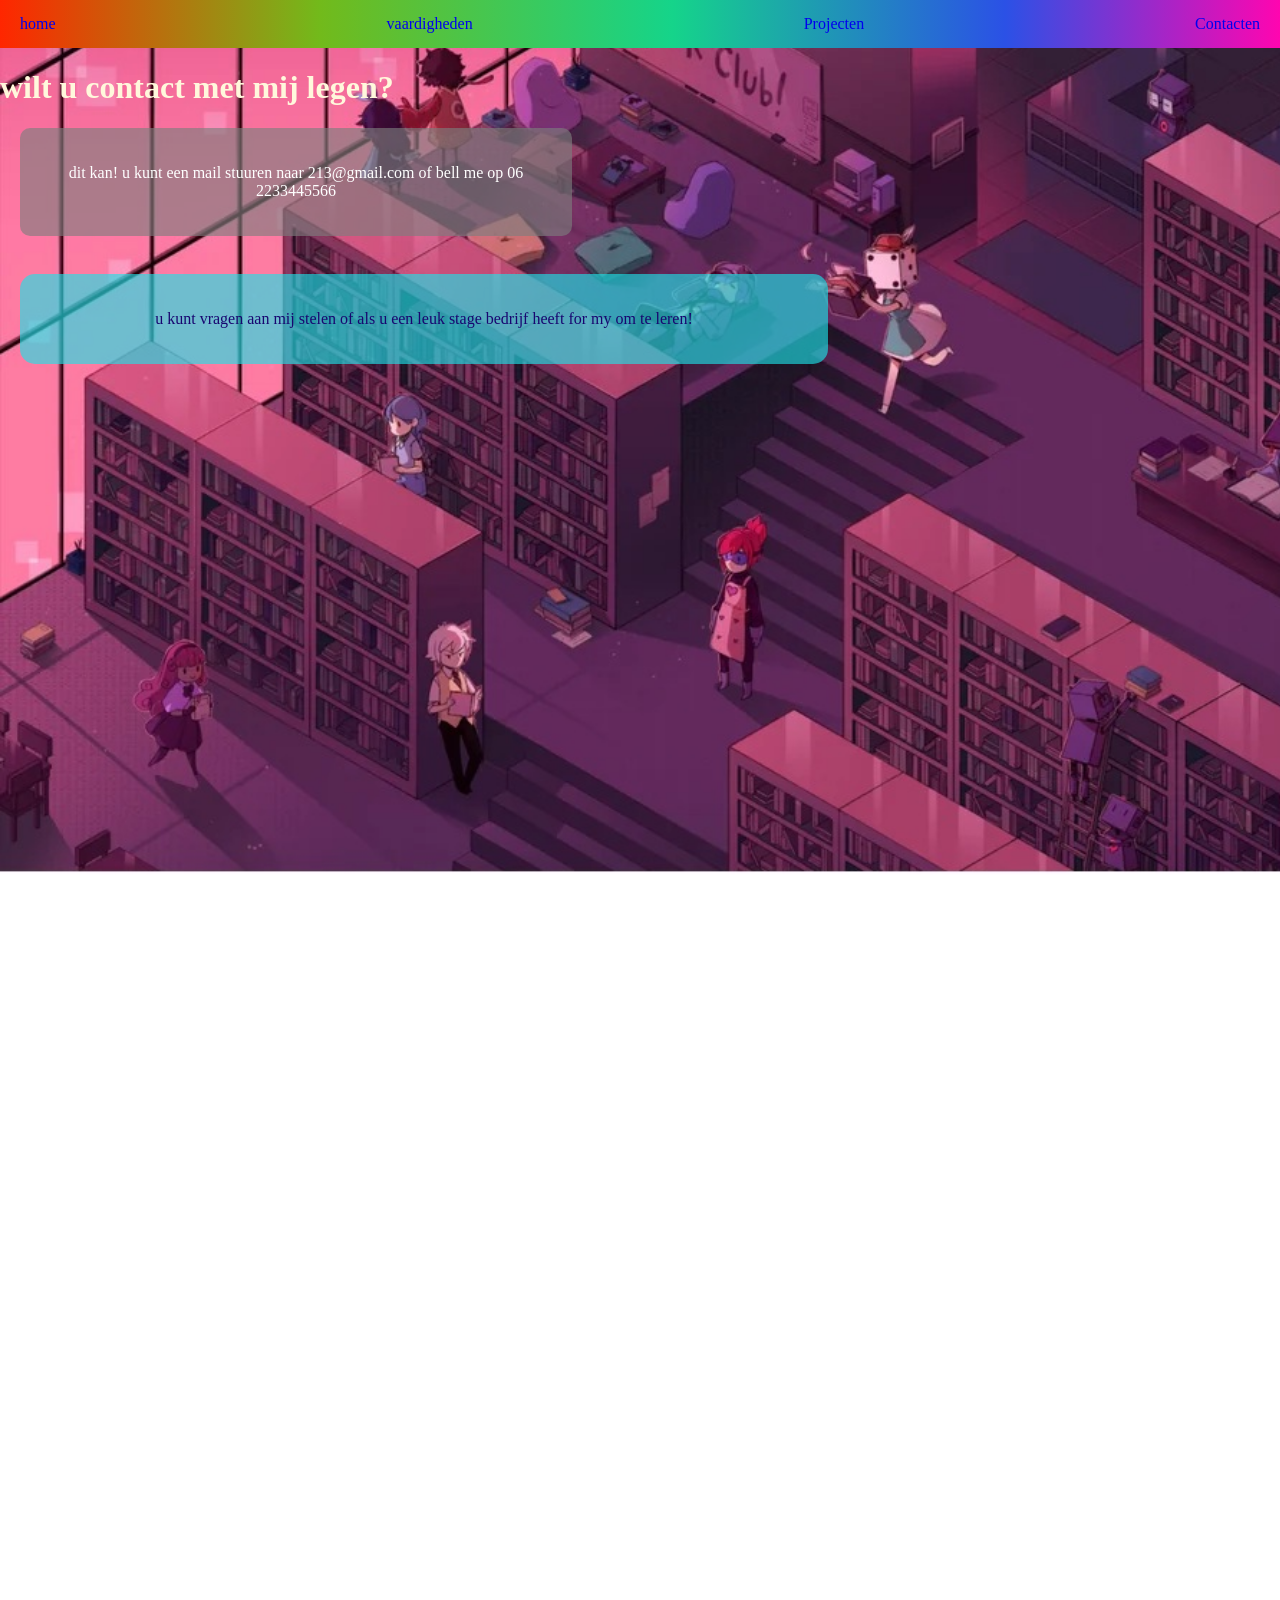
==== contacten.html @ 4d0608e5 "uitbrijding op projecten tab bald" ====
<!DOCTYPE html>
<html lang="en">
<head>
    <meta charset="UTF-8">
    <meta name="viewport" content="width=device-width, initial-scale=1.0">
     <link rel="stylesheet" href="style.css">
    <title>Document</title>
</head>
<body>
     <style>
        body {
            background-image: url(Pic/contacten_background.jpg);
            background-repeat: no-repeat;
            background-attachment: fixed;
            background-size: cover;
        }

        
    </style>
          <header class="header_side">
        <a href="index.html">home</a>
        <a href="Skills.html">vaardigheden</a>
        <a href="index3.html">Projecten</a>
        <a href="contacten.html">Contacten</a>
    </header>
    <main>
        <h1>wilt u contact met mij legen?</h1>
        <div class="box">
        <p id="co1">dit kan! u kunt een mail stuuren naar 213@gmail.com of bell me op 06 2233445566</p>
        </div>
        <br>
        <div class="box2">
        <p id="co2">u kunt vragen aan mij stelen of als u een leuk stage bedrijf heeft for my om te leren!</p>
            </div>
    </main>

    <footer>

    </footer>
</body>
</html>
---- style.css ----
body {
    margin: 0;
    min-height: 400vh;
}

h1 {
    color: cornsilk;
}

.box {
    width: 40%;
    height: 2%;
    background-color: rgba(126, 126, 126, 0.632);
    padding: 20px;
    margin: 20px 20px 0px 20px;
    text-align: center;
    border-radius: 10px;
}

#item64 {
    color: darkorchid
}

a {
    text-decoration: none;
}

a:visited {
    color: black;
}

html {
    scroll-behavior: smooth;
    scroll-margin-top: 1500px;

}

#Ik_ben {
    font-family: Arial;
    text-align: center;
    color: whitesmoke;
}
button:hover {
  background-color: aqua;
}

#item1{
    text-align: center;
}
#item2{
    text-align: center;
}
#item3{
    text-align: center;
}

.header_side {
  background: linear-gradient(90deg, #ff2600 0%, #72ba1b 25%, #15d48a 52.52%, #2b51e6 78.52%, #ff05b0 100%);
  padding: 15px 20px;
  display: flex;
  justify-content: space-between;
  align-items: center;
}

.under_side {
  background: linear-gradient(90deg, #ff2600 0%, #72ba1b 25%, #15d48a 52.52%, #2b51e6 78.52%, #ff05b0 100%);
  padding: 15px 20px;
  display: flex;
  justify-content: space-between;
  align-items: center;
}
#co1{
    color: white;
}
#co2{
    color: rgb(24, 6, 112);
}

#sk1{
    color: white;
}
.box2 {
    width: 60%;
    height: 30%;
    background-color: rgba(29, 226, 233, 0.632);
    padding: 20px;
    margin: 20px 20px 0px 20px;
    text-align: center;
    border-radius: 15px;
}
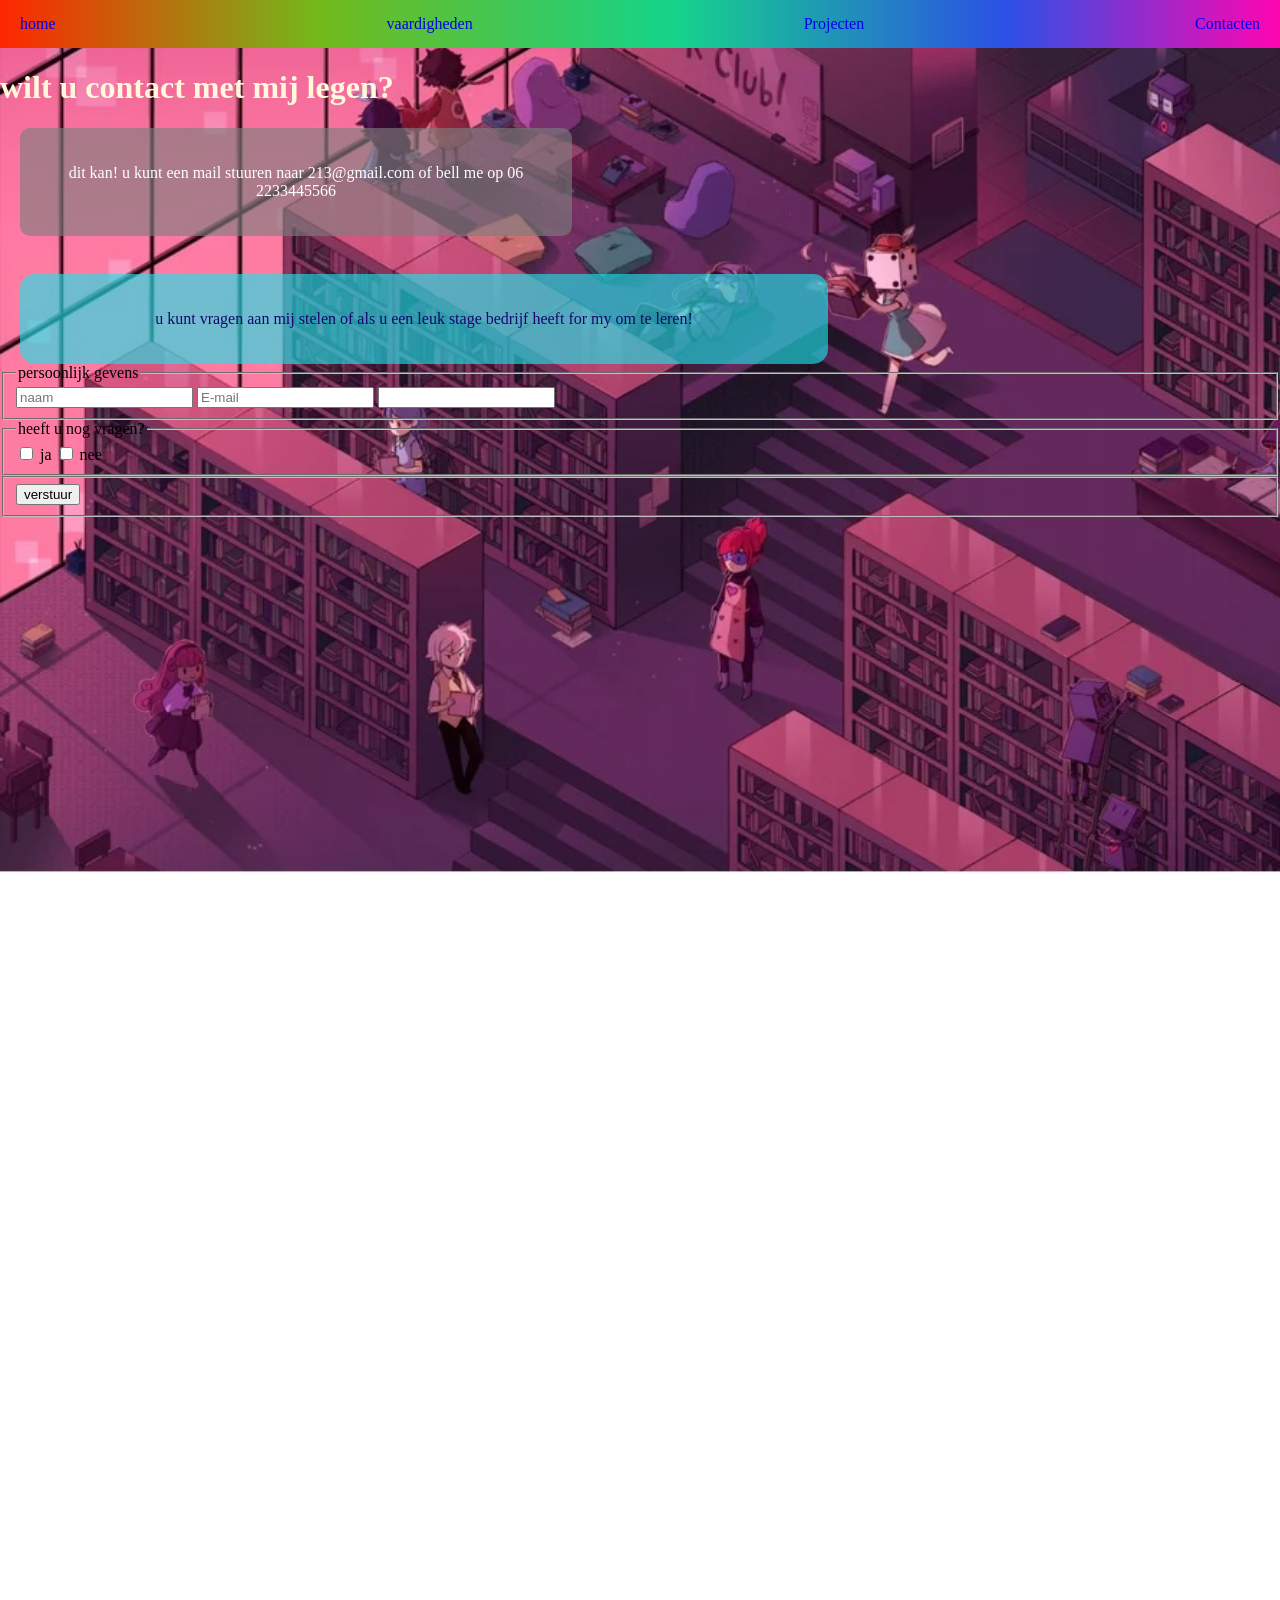
==== commit ec073668: "fixed terug knop Added meer <form> stuff" ====
--- a/contacten.html
+++ b/contacten.html
@@ -1,23 +1,30 @@
 <!DOCTYPE html>
 <html lang="en">
+
 <head>
     <meta charset="UTF-8">
     <meta name="viewport" content="width=device-width, initial-scale=1.0">
-     <link rel="stylesheet" href="style.css">
-    <title>Document</title>
+    <link rel="icon" type="image/x-icon" href="/Pic/the_sun.jpg">
+    <link rel="stylesheet" href="style.css">
+    <title>Contact</title>
+
+    <style>
+        input:focus{
+            border: 4px goldenrod;
+        } 
+    </style>
 </head>
+
 <body>
-     <style>
+    <style>
         body {
             background-image: url(Pic/contacten_background.jpg);
             background-repeat: no-repeat;
             background-attachment: fixed;
             background-size: cover;
         }
-
-        
     </style>
-          <header class="header_side">
+    <header class="header_side">
         <a href="index.html">home</a>
         <a href="Skills.html">vaardigheden</a>
         <a href="index3.html">Projecten</a>
@@ -26,16 +33,35 @@
     <main>
         <h1>wilt u contact met mij legen?</h1>
         <div class="box">
-        <p id="co1">dit kan! u kunt een mail stuuren naar 213@gmail.com of bell me op 06 2233445566</p>
+            <p id="co1">dit kan! u kunt een mail stuuren naar 213@gmail.com of bell me op 06 2233445566</p>
         </div>
         <br>
         <div class="box2">
-        <p id="co2">u kunt vragen aan mij stelen of als u een leuk stage bedrijf heeft for my om te leren!</p>
-            </div>
+            <p id="co2">u kunt vragen aan mij stelen of als u een leuk stage bedrijf heeft for my om te leren!</p>
+        </div>
+        
+        <form action="2010joukebos@gmail.com" method="post">
+            <fieldset>
+                <legend>persoonlijk gevens</legend>
+                <label for="name"></label>
+                <input type="name" name="username" placeholder="naam" required>
+            <input type="email" name="email" placeholder="E-mail" required>
+                 <input type="text">
+            </fieldset>
+            <fieldset>
+                <legend>heeft u nog vragen?</legend>
+                <input type="checkbox"> ja
+                <input type="checkbox"> nee
+            </fieldset>
+            <fieldset>
+            <input type="submit" value="verstuur">
+            </fieldset>
+        </form>
     </main>
 
     <footer>
 
     </footer>
 </body>
+
 </html>
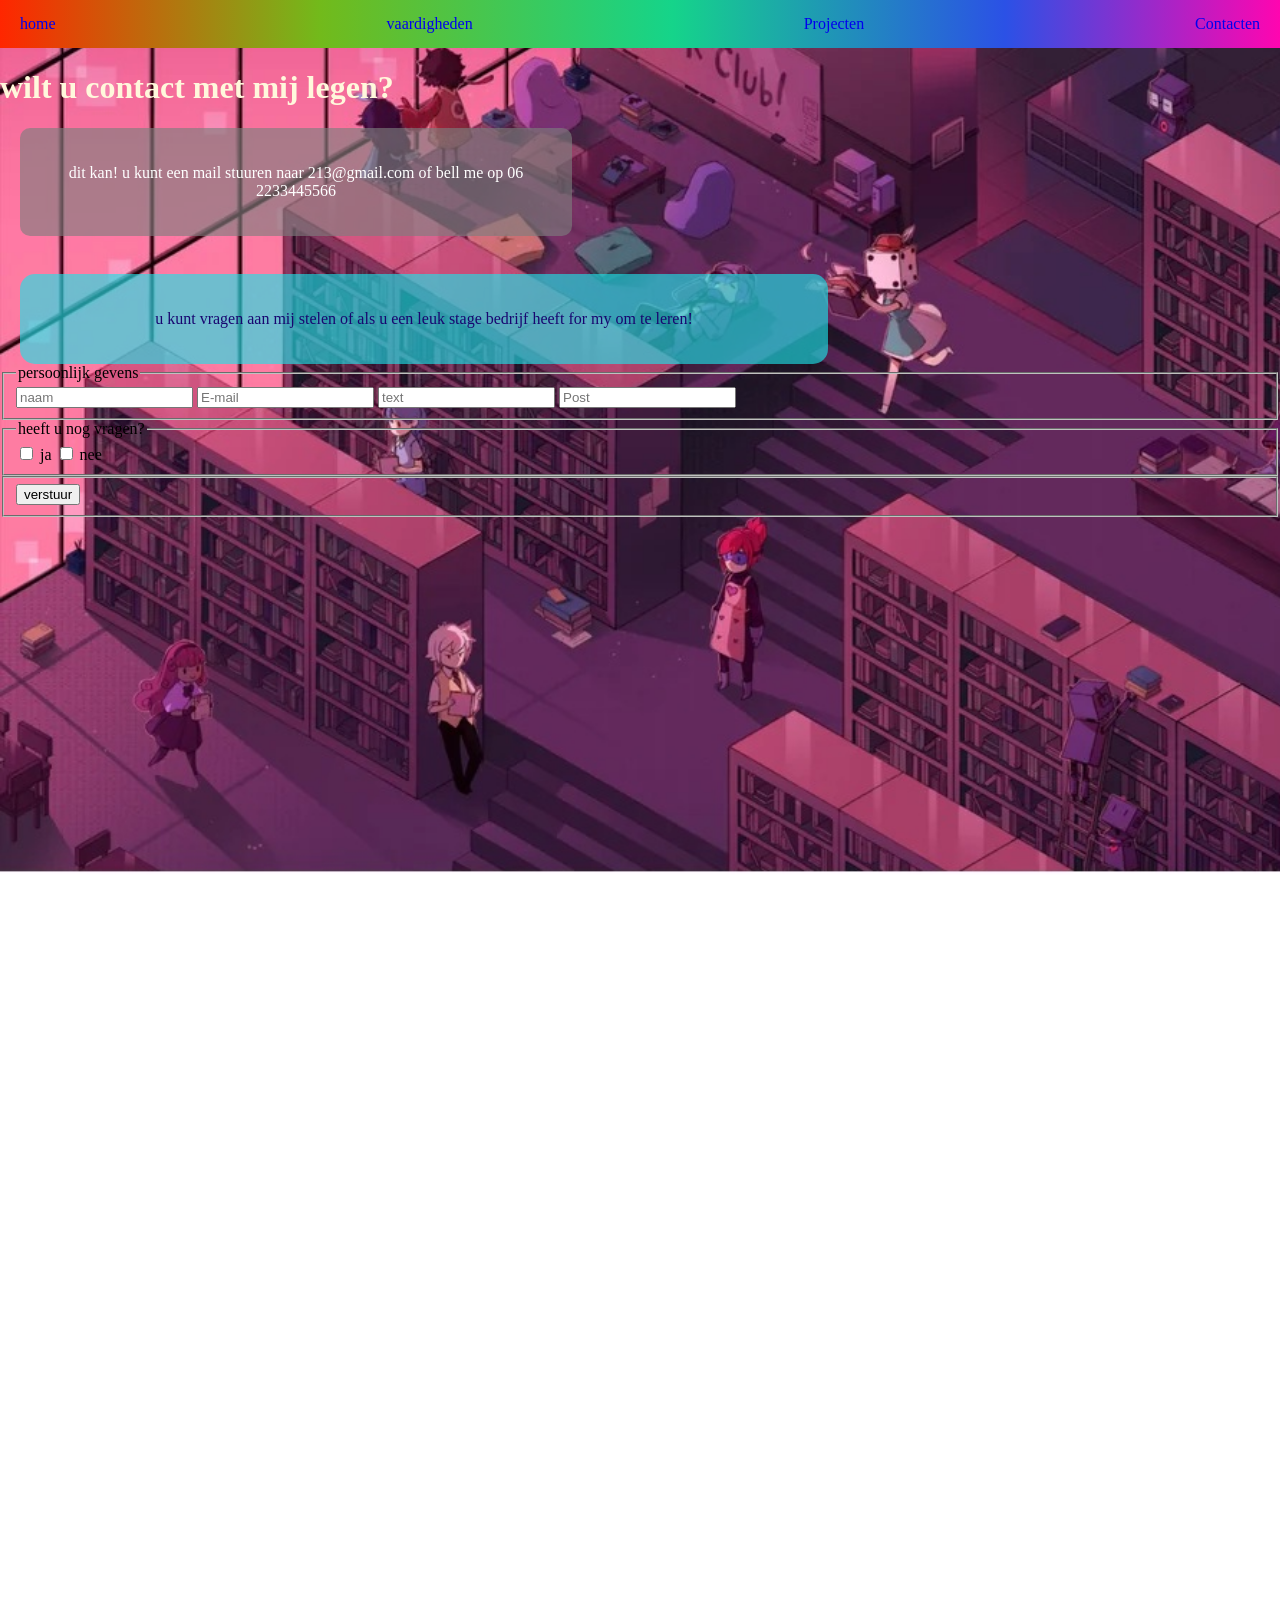
==== commit 90745f28: "new picture" ====
--- a/contacten.html
+++ b/contacten.html
@@ -46,7 +46,8 @@
                 <label for="name"></label>
                 <input type="name" name="username" placeholder="naam" required>
             <input type="email" name="email" placeholder="E-mail" required>
-                 <input type="text">
+                 <input type="text" placeholder="text" required>
+                 <input type="text" pattern="[0-9]{4} [a-z]{2}" placeholder="Post">
             </fieldset>
             <fieldset>
                 <legend>heeft u nog vragen?</legend>
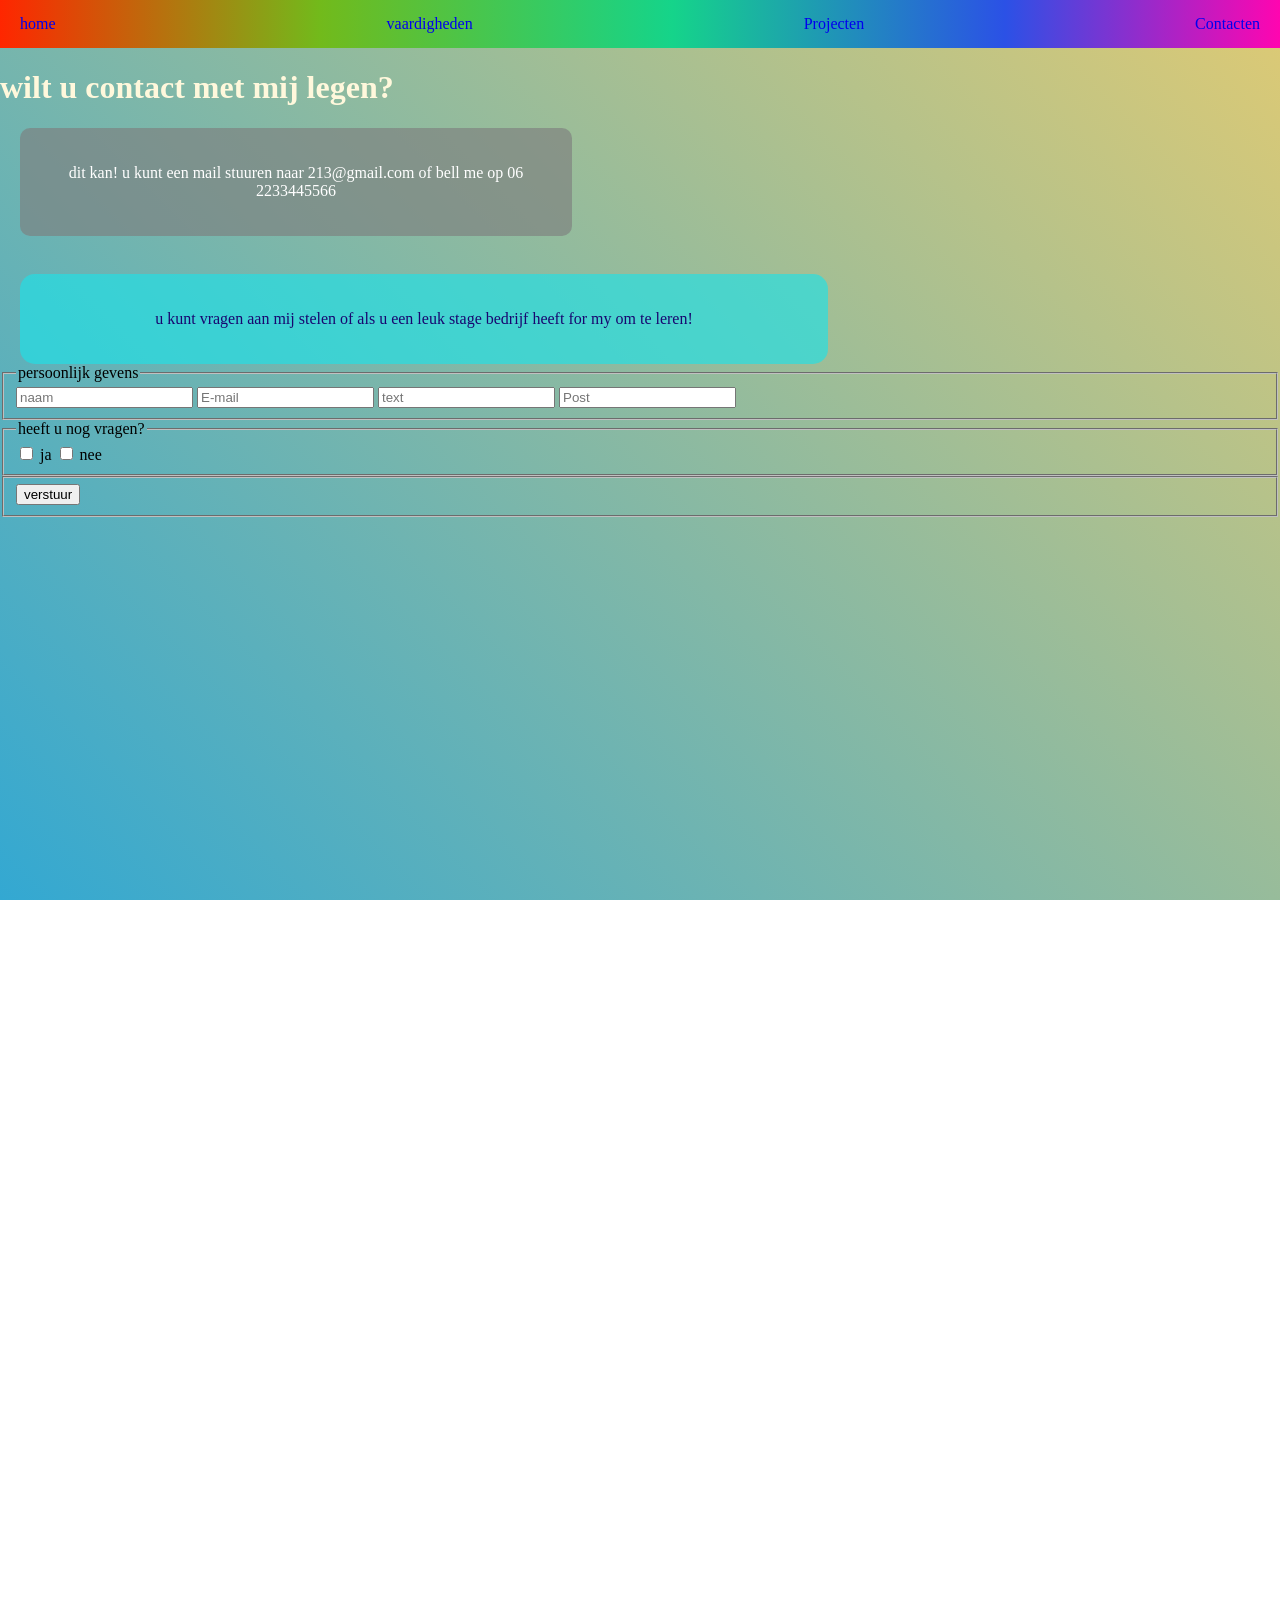
==== commit d30dcf55: "Niewe desing voor achtergrond Add: geel blauw achtergrond kleur op eleken pagina  Removed: afbeeldin" ====
--- a/contacten.html
+++ b/contacten.html
@@ -9,16 +9,16 @@
     <title>Contact</title>
 
     <style>
-        input:focus{
+        input:focus {
             border: 4px goldenrod;
-        } 
+        }
     </style>
 </head>
 
 <body>
     <style>
         body {
-            background-image: url(Pic/contacten_background.jpg);
+       background: linear-gradient(45deg, #33a8d2, #deca74);;
             background-repeat: no-repeat;
             background-attachment: fixed;
             background-size: cover;
@@ -39,15 +39,15 @@
         <div class="box2">
             <p id="co2">u kunt vragen aan mij stelen of als u een leuk stage bedrijf heeft for my om te leren!</p>
         </div>
-        
+
         <form action="2010joukebos@gmail.com" method="post">
             <fieldset>
                 <legend>persoonlijk gevens</legend>
                 <label for="name"></label>
                 <input type="name" name="username" placeholder="naam" required>
-            <input type="email" name="email" placeholder="E-mail" required>
-                 <input type="text" placeholder="text" required>
-                 <input type="text" pattern="[0-9]{4} [a-z]{2}" placeholder="Post">
+                <input type="email" name="email" placeholder="E-mail" required>
+                <input type="text" placeholder="text" required>
+                <input type="text" pattern="[0-9]{4} [a-z]{2}" placeholder="Post">
             </fieldset>
             <fieldset>
                 <legend>heeft u nog vragen?</legend>
@@ -55,7 +55,7 @@
                 <input type="checkbox"> nee
             </fieldset>
             <fieldset>
-            <input type="submit" value="verstuur">
+                <input type="submit" value="verstuur">
             </fieldset>
         </form>
     </main>
--- a/style.css
+++ b/style.css
@@ -1,6 +1,13 @@
 body {
     margin: 0;
     min-height: 400vh;
+}
+
+body {
+    background: linear-gradient(45deg, #33a8d2, #deca74);;
+    background-repeat: no-repeat;
+    background-attachment: fixed;
+    background-size: cover;
 }
 
 h1 {
@@ -40,45 +47,51 @@
     text-align: center;
     color: whitesmoke;
 }
+
 button:hover {
-  background-color: aqua;
+    background-color: aqua;
 }
 
-#item1{
+#item1 {
     text-align: center;
 }
-#item2{
+
+#item2 {
     text-align: center;
 }
-#item3{
+
+#item3 {
     text-align: center;
 }
 
 .header_side {
-  background: linear-gradient(90deg, #ff2600 0%, #72ba1b 25%, #15d48a 52.52%, #2b51e6 78.52%, #ff05b0 100%);
-  padding: 15px 20px;
-  display: flex;
-  justify-content: space-between;
-  align-items: center;
+    background: linear-gradient(90deg, #ff2600 0%, #72ba1b 25%, #15d48a 52.52%, #2b51e6 78.52%, #ff05b0 100%);
+    padding: 15px 20px;
+    display: flex;
+    justify-content: space-between;
+    align-items: center;
 }
 
 .under_side {
-  background: linear-gradient(90deg, #ff2600 0%, #72ba1b 25%, #15d48a 52.52%, #2b51e6 78.52%, #ff05b0 100%);
-  padding: 15px 20px;
-  display: flex;
-  justify-content: space-between;
-  align-items: center;
+    background: linear-gradient(90deg, #ff2600 0%, #72ba1b 25%, #15d48a 52.52%, #2b51e6 78.52%, #ff05b0 100%);
+    padding: 15px 20px;
+    display: flex;
+    justify-content: space-between;
+    align-items: center;
 }
-#co1{
+
+#co1 {
     color: white;
 }
-#co2{
+
+#co2 {
     color: rgb(24, 6, 112);
 }
 
-#sk1{
+#sk1 {
     color: white;
 }
+
 .box2 {
     width: 60%;
     height: 30%;
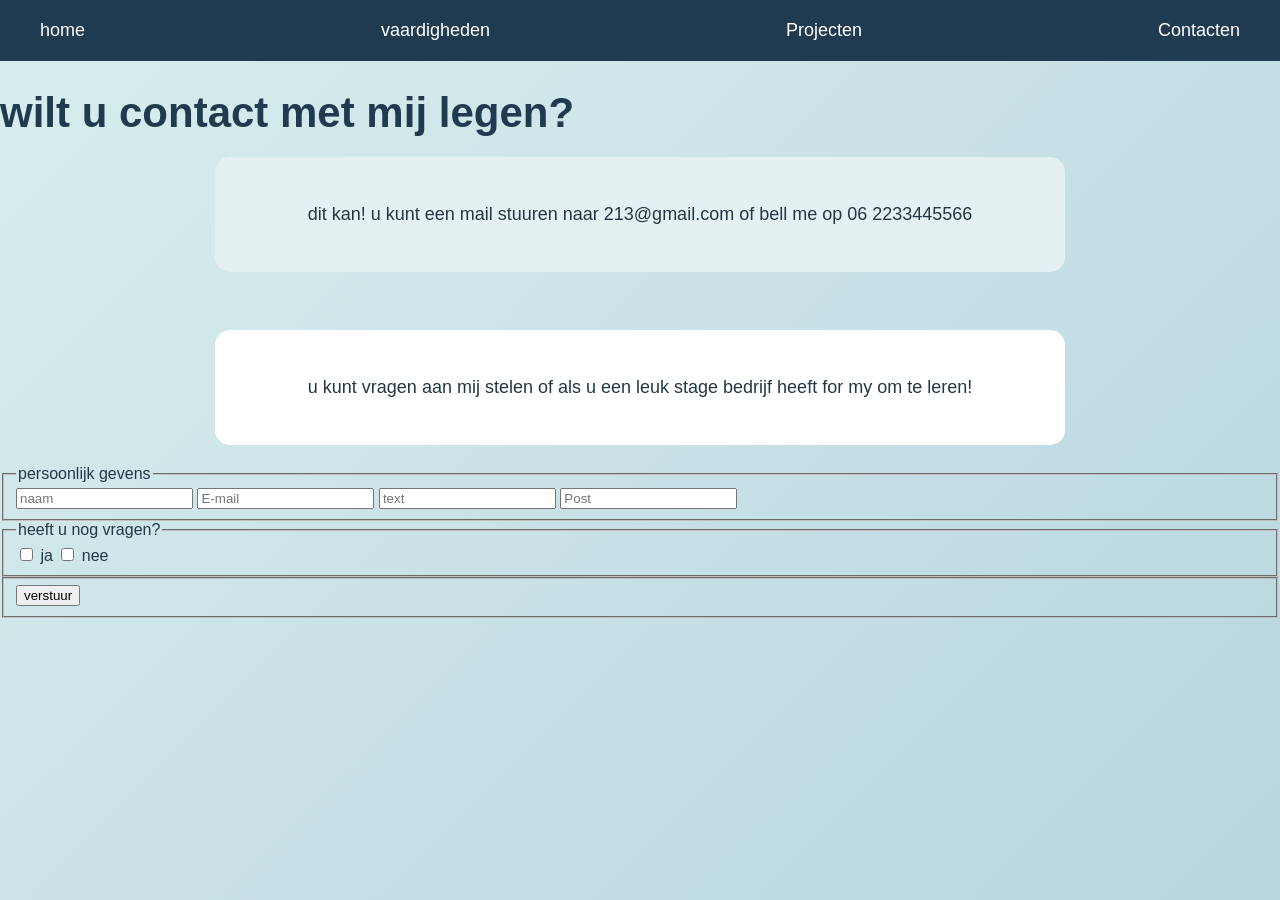
==== commit 492408a5: "Portoflio remade css" ====
--- a/contacten.html
+++ b/contacten.html
@@ -16,14 +16,6 @@
 </head>
 
 <body>
-    <style>
-        body {
-       background: linear-gradient(45deg, #33a8d2, #deca74);;
-            background-repeat: no-repeat;
-            background-attachment: fixed;
-            background-size: cover;
-        }
-    </style>
     <header class="header_side">
         <a href="index.html">home</a>
         <a href="Skills.html">vaardigheden</a>
--- a/style.css
+++ b/style.css
@@ -1,103 +1,119 @@
+
+/* Algemene instellingen */
+
 body {
     margin: 0;
-    min-height: 400vh;
+    min-height: 100vh;
+    font-family: Arial, sans-serif;
+
+    background: linear-gradient(135deg, #d8eeee, #b8d6df);
+    color: #243746;
 }
 
-body {
-    background: linear-gradient(45deg, #33a8d2, #deca74);;
-    background-repeat: no-repeat;
-    background-attachment: fixed;
-    background-size: cover;
-}
 
-h1 {
-    color: cornsilk;
-}
-
-.box {
-    width: 40%;
-    height: 2%;
-    background-color: rgba(126, 126, 126, 0.632);
-    padding: 20px;
-    margin: 20px 20px 0px 20px;
-    text-align: center;
-    border-radius: 10px;
-}
-
-#item64 {
-    color: darkorchid
-}
-
-a {
-    text-decoration: none;
-}
-
-a:visited {
-    color: black;
-}
-
-html {
-    scroll-behavior: smooth;
-    scroll-margin-top: 1500px;
-
-}
-
-#Ik_ben {
-    font-family: Arial;
-    text-align: center;
-    color: whitesmoke;
-}
-
-button:hover {
-    background-color: aqua;
-}
-
-#item1 {
-    text-align: center;
-}
-
-#item2 {
-    text-align: center;
-}
-
-#item3 {
-    text-align: center;
-}
+/* Navigatie */
 
 .header_side {
-    background: linear-gradient(90deg, #ff2600 0%, #72ba1b 25%, #15d48a 52.52%, #2b51e6 78.52%, #ff05b0 100%);
-    padding: 15px 20px;
+    background-color: #203b50;
+
+    padding: 20px 40px;
+
     display: flex;
     justify-content: space-between;
     align-items: center;
 }
 
-.under_side {
-    background: linear-gradient(90deg, #ff2600 0%, #72ba1b 25%, #15d48a 52.52%, #2b51e6 78.52%, #ff05b0 100%);
-    padding: 15px 20px;
-    display: flex;
-    justify-content: space-between;
-    align-items: center;
+.header_side a {
+    color: white;
+    text-decoration: none;
+    font-size: 18px;
 }
 
-#co1 {
+.header_side a:visited {
     color: white;
 }
 
-#co2 {
-    color: rgb(24, 6, 112);
+
+/* Hoofdgedeelte */
+
+#a1 {
+    width: 90%;
+    max-width: 1100px;
+
+    margin: 0 auto;
 }
 
-#sk1 {
-    color: white;
+
+/* Introductie */
+
+.intro {
+    padding: 40px 0 20px;
 }
 
+h1 {
+    color: #203b50;
+    font-size: 42px;
+    margin-bottom: 20px;
+}
+
+.intro h2 {
+    font-size: 28px;
+    margin-bottom: 10px;
+}
+
+.intro p {
+    font-size: 18px;
+}
+
+
+/* Wie ben ik? */
+
+#Ik_ben {
+    font-family: Arial, sans-serif;
+    text-align: center;
+
+    color: #203b50;
+    font-size: 32px;
+
+    margin-top: 40px;
+    margin-bottom: 25px;
+}
+
+
+/* Informatiekaarten */
+
+.box,
 .box2 {
-    width: 60%;
-    height: 30%;
-    background-color: rgba(29, 226, 233, 0.632);
-    padding: 20px;
-    margin: 20px 20px 0px 20px;
+    max-width: 800px;
+
+    padding: 25px;
+    margin: 20px auto;
+
     text-align: center;
+
+    background-color: #ffffff;
     border-radius: 15px;
-}+}
+
+
+/* Tekst in de kaarten */
+
+.box p,
+.box2 p {
+    font-size: 18px;
+    line-height: 1.6;
+}
+
+
+/* Tweede kaart */
+
+.box {
+    background-color: #e5f0f3;
+}
+
+
+/* Kleine aanpassingen */
+
+strong {
+    color: #167d83;
+}
